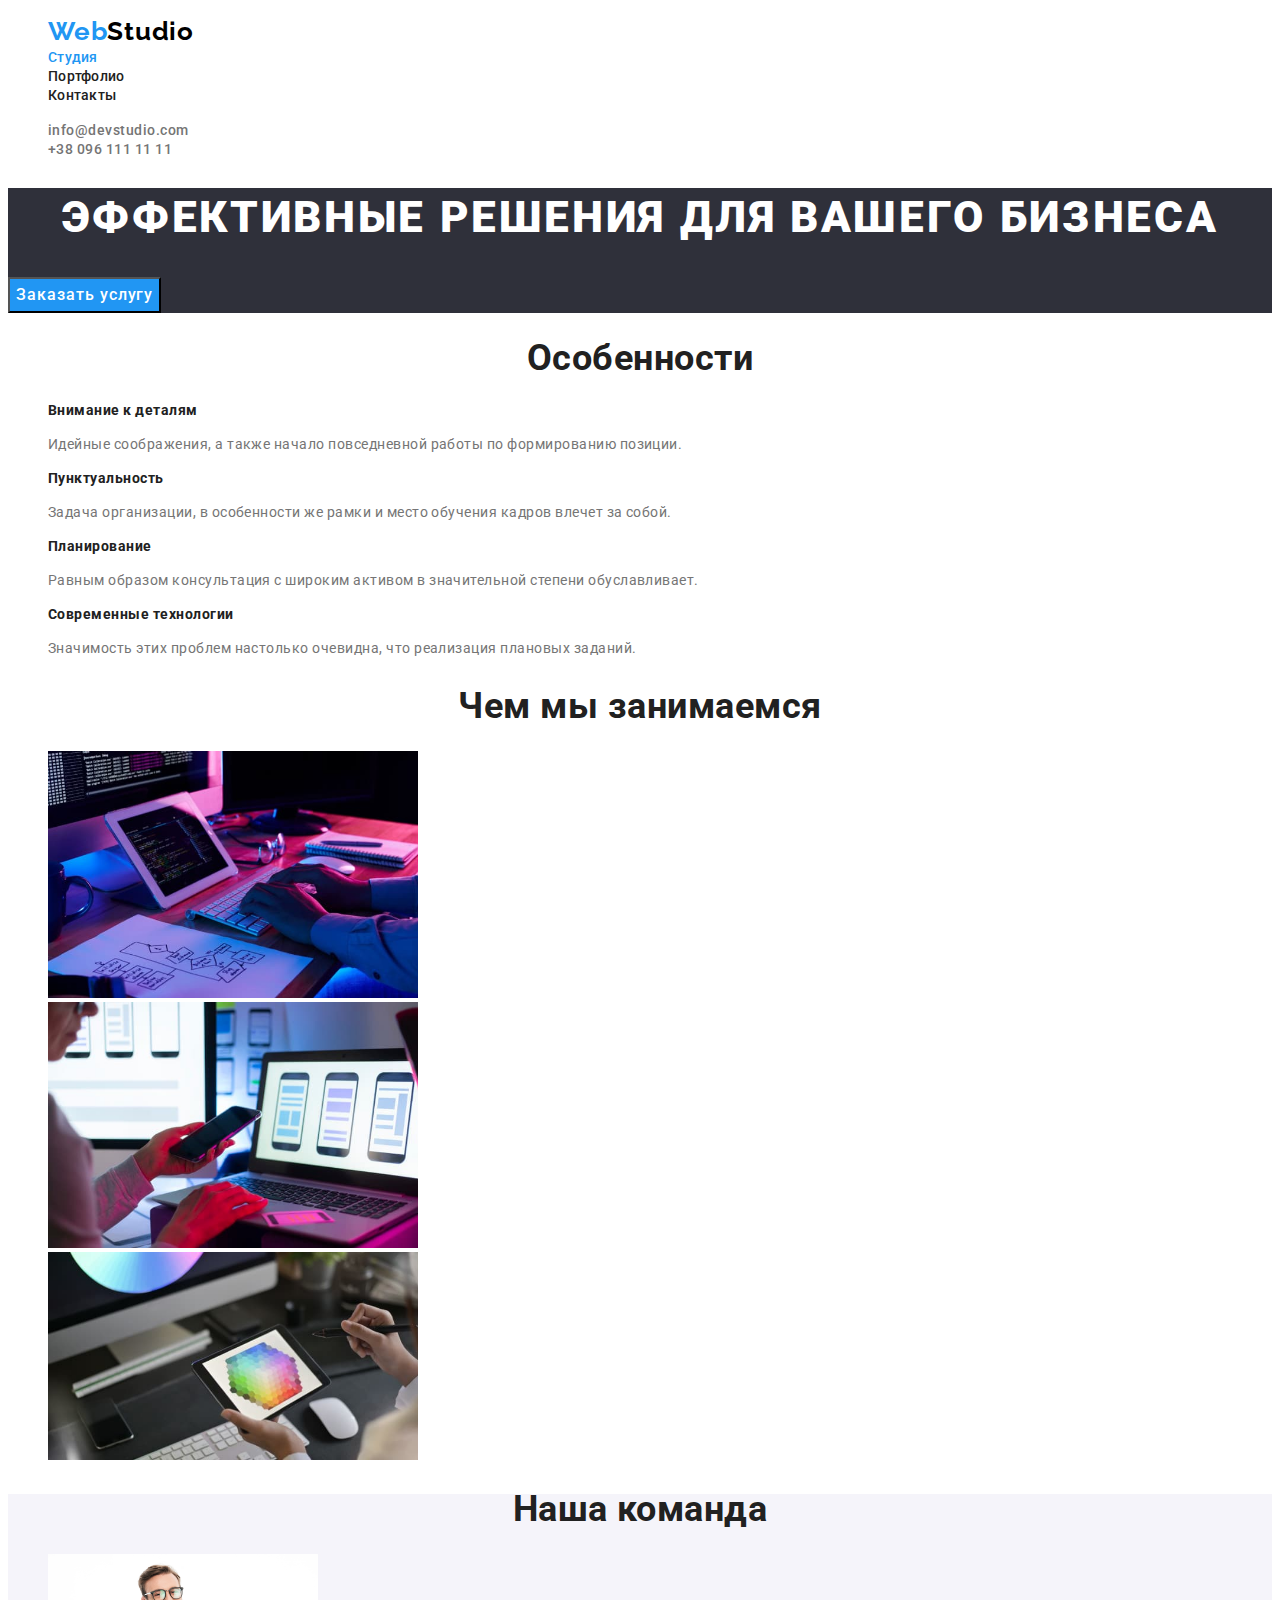
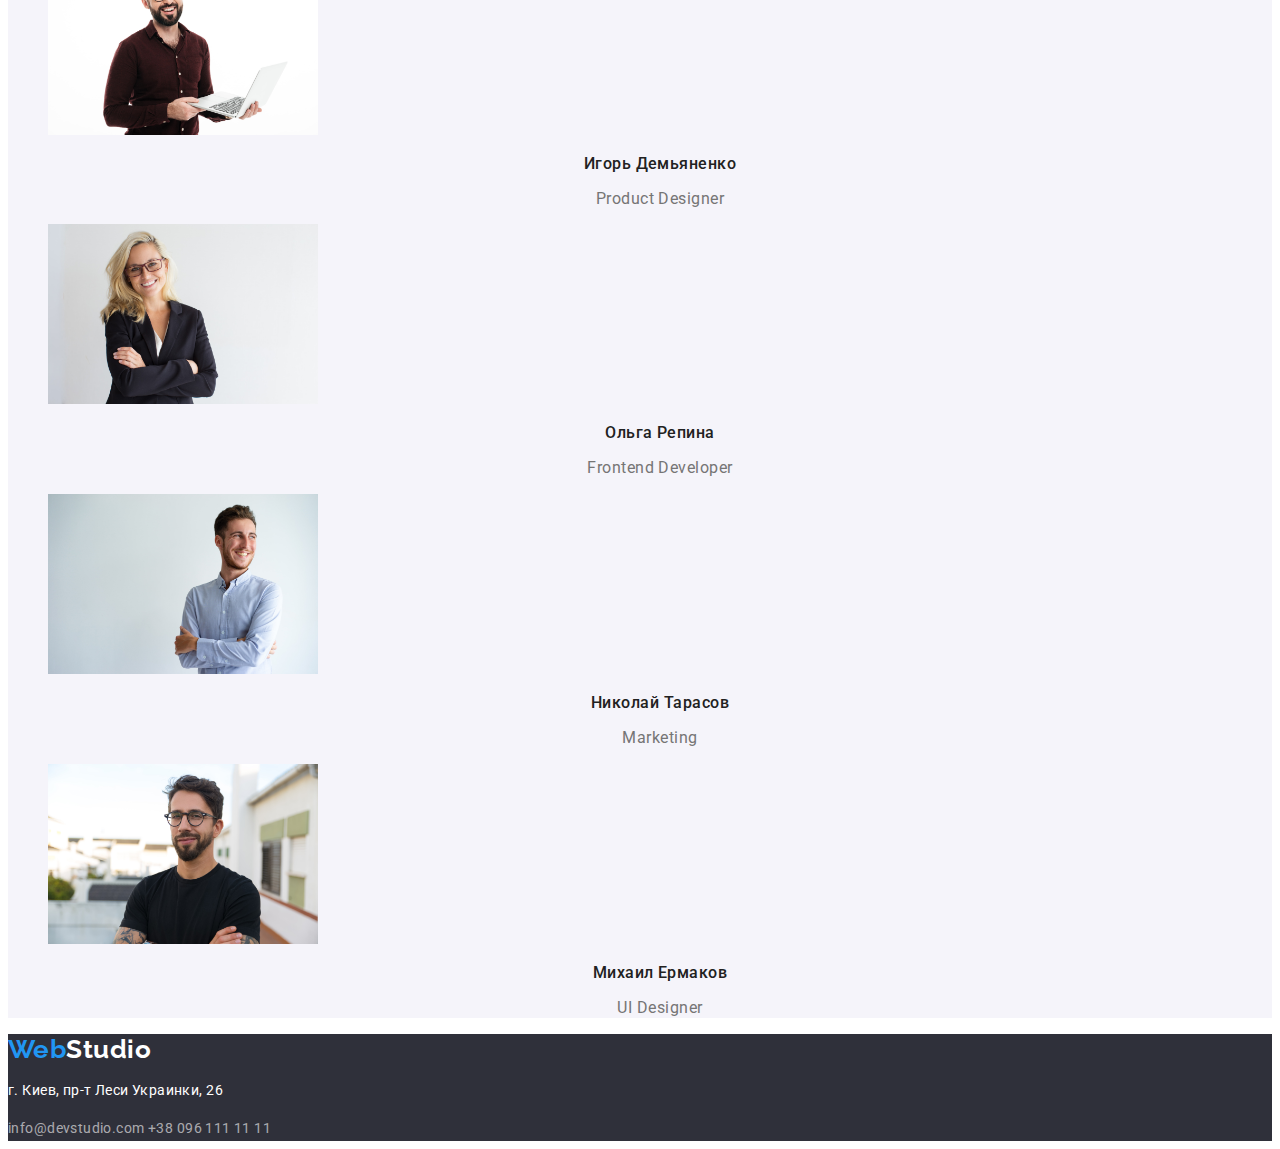
==== index.html @ c8e20c96 "Добавление файлов" ====
<!DOCTYPE html>
<html lang="ru">
  <head>
    <meta http-equiv="X-UA-Compatible" content="IE=Edge" />
    <meta charset="UTF-8" />
    <meta name="viewport" content="width=device-width, intial-scale=1.0" />
    <link rel="stylesheet" href="./css/styles.css" />
    <link
      href="https://fonts.googleapis.com/css2?family=Raleway:wght@700&family=Roboto:wght@400;500;700;900&display=swap"
      rel="stylesheet"
    />
    <title>Webstudio</title>
  </head>
  <body>
    <!--Шапка страницы-->
    <header class="page-header">
      <!--Навигация страницы-->
      <nav>
        <ul class="site-nav list">
          <li>
            <a href="./index.html" class="logo"><span>Web</span>Studio</a>
          </li>
          <li><a href="./index.html" class="link active">Студия</a></li>
          <li><a href="./portfolio.html" class="link">Портфолио</a></li>
          <li><a href="./index.html" class="link">Контакты</a></li>
        </ul>
      </nav>
      <ul class="address list">
        <li>
          <a href="mailto:info@devstudio.com" class="site-address"
            >info@devstudio.com</a
          >
        </li>
        <li>
          <a href="tel:+380961111111" class="site-address">+38 096 111 11 11</a>
        </li>
      </ul>
    </header>
    <!--Уникальный контент страницы-->
    <main>
      <!--Героик-->
      <section class="section hero">
        <h1 class="title-hero">Эффективные решения для вашего бизнеса</h1>
        <button type="button" class="button-hero">Заказать услугу</button>
      </section>
      <!--Особенности-->
      <section class="section features">
        <h2 class="section-title">Особенности</h2>
        <ul class="list">
          <li>
            <h3 class="section-title">Внимание к деталям</h3>
            <p>
              Идейные соображения, а также начало повседневной работы по
              формированию позиции.
            </p>
          </li>

          <li>
            <h3 class="section-title">Пунктуальность</h3>
            <p>
              Задача организации, в особенности же рамки и место обучения кадров
              влечет за собой.
            </p>
          </li>

          <li>
            <h3 class="section-title">Планирование</h3>
            <p>
              Равным образом консультация с широким активом в значительной
              степени обуславливает.
            </p>
          </li>

          <li>
            <h3 class="section-title">Современные технологии</h3>
            <p>
              Значимость этих проблем настолько очевидна, что реализация
              плановых заданий.
            </p>
          </li>
        </ul>
      </section>
      <!--Чем мы занимаемся-->
      <section class="section features">
        <h2 class="section-title">Чем мы занимаемся</h2>
        <ul class="list">
          <li>
            <img
              src="./img/eff34a388bbc6409758a002e5a58c3ca.jpg"
              alt="Изображение рук на клавиатуре"
              width="370"
            />
          </li>
          <li>
            <img
              src="./img/fe209b7db875477ca0f844823574082d.jpg"
              alt="Изображение рук с телефоном"
              width="370"
            />
          </li>
          <li>
            <img
              src="./img/ff490664ba91f138b9f708e01d65306a.jpg"
              alt="Изображение рук с планшетом"
              width="370"
            />
          </li>
        </ul>
      </section>
      <!--Наша команда-->
      <section class="section teams">
        <h2 class="section-title">Наша команда</h2>
        <ul class="list">
          <li>
            <img
              src="./img/01b0562402f9066520924acac0be8d.jpg"
              alt="Игорь Демьяненко"
              width="270"
            />
            <h3 class="section-title">Игорь Демьяненко</h3>
            <p lang="en">Product Designer</p>
          </li>
          <li>
            <img
              src="./img/8ed9ff0c05008e3e7ae5285b05efd211.jpg"
              alt="Ольга Репина"
              width="270"
            />
            <h3 class="section-title">Ольга Репина</h3>
            <p lang="en">Frontend Developer</p>
          </li>
          <li>
            <img
              src="./img/c03fb848ed9dfc89543bbe97156c3661.jpg"
              alt="Николай Тарасов"
              width="270"
            />
            <h3 class="section-title">Николай Тарасов</h3>
            <p lang="en">Marketing</p>
          </li>
          <li>
            <img
              src="./img/7ff905b2d5f56aa0d2b29aa48e997cd8.jpg"
              alt="Михаил Ермаков"
              width="270"
            />
            <h3 class="section-title">Михаил Ермаков</h3>
            <p lang="en">UI Designer</p>
          </li>
        </ul>
      </section>
    </main>
    <!--Подвал-->
    <footer class="footer">
      <a href="./index.html" class="footer-logo"><span>Web</span>Studio</a>
      <address class="footer-address">
        <p>г. Киев, пр-т Леси Украинки, 26</p>
        <a href="mailto:info@devstudio.com">info@devstudio.com</a>
        <a href="tel:+380961111111">+38 096 111 11 11</a>
      </address>
    </footer>
  </body>
</html>
---- css/styles.css ----
/*Цвет текста  для Студио #000000 */
/*Цвет текста  для заголовков #212121 */
/*Цвет текста  для хиро и футера #FFFFFF*/
/*Цвет текста  основной #757575 */
/*Цвет текста  акцент #2196F3 */
/*Цвет текста  адрес футера rgba(255, 255, 255, 0.6) */
/*Цвет для фона Особенности и чем мы занимаемся  #E5E5E5 */
/*Цвет для фона для хиро #2F303A */
/*Цвет для фона для шапки #FFFFFF */
/*Цвет для фона наша команда #FFFFFF */
/*Цвет для фона для футера #2F303A */
/*Цвет для фона вторая страница #E5E5E5 */
/*Цвет для фона для кнопок стр #F5F4FA */
/*Шрифт основной Roboto 400, 500, 700, 900 */
/*Шрифт основной Raleway 700 */

:root {
  --color-black: #000000;
  --color-white: #ffffff;
  --color-title: #212121;
  --color-text: #757575;
  --color-blue: #2196f3;
  --color-f-address: rgba(255, 255, 255, 0.6);
  --color-back-hf: #2f303a;
  --color-features: #e5e5e5;
  --color-bg-filter: #f5f4fa;
}
/*Общее применение стилей*/
body {
  background-color: var(--color-white);
  color: var(--color-text);
  font-family: Roboto, -apple-system, BlinkMacSystemFont, avenir next, avenir,
    segoe ui, helvetica neue, helvetica, Ubuntu, roboto, noto, arial, sans-serif;
  letter-spacing: 0.03em;
}

.list {
  list-style: none;
}

/*Лого в шапке*/

.site-nav .logo {
  color: var(--color-black);
  font-family: Raleway, -apple-system, BlinkMacSystemFont, avenir next, avenir,
    segoe ui, helvetica neue, helvetica, Ubuntu, roboto, noto, arial, sans-serif;
  font-weight: 700;
  font-size: 26px;
  line-height: 1.2;
  letter-spacing: 0.03em;
  text-decoration: none;
}

.site-nav .logo > span {
  color: var(--color-blue);
}

/*навигация по сайту и адрес */

.site-nav .link {
  color: var(--color-title);
  font-weight: 500;
  letter-spacing: 0.02em;
  font-size: 14px;
  line-height: 1.14;
  text-decoration: none;
}

.site-nav .link:hover,
.site-nav .link:focus {
  color: var(--color-blue);
  letter-spacing: 0.02em;
  font-size: 14px;
  line-height: 1.14;
  text-decoration: none;
}

.site-nav a.link.active {
  color: var(--color-blue);
}

.address .site-address {
  color: var(--color-text);
  font-weight: 500;
  font-size: 14px;
  font-size: 14px;
  line-height: 1.14;
  text-decoration: none;
}

.address .site-address:hover,
.address .site-address:focus {
  color: var(--color-blue);
  font-size: 14px;
  font-size: 14px;
  line-height: 1.14;
  text-decoration: none;
}

/*Секция хиро*/

.hero {
  background-color: var(--color-back-hf);
}

.section .title-hero {
  color: var(--color-white);
  text-transform: uppercase;
  font-weight: 900;
  font-size: 44px;
  line-height: 1.36;
  text-align: center;
  letter-spacing: 0.06em;
}

button.button-hero {
  color: var(--color-white);
  background-color: var(--color-blue);
  cursor: pointer;
  font-family: inherit;
  font-weight: 500;
  font-size: 16px;
  line-height: 1.87;
  text-align: center;
  letter-spacing: 0.06em;
}

.hero button:hover,
.hero button:focus {
  color: var(--color-blue);
  background-color: var(--color-white);
  cursor: pointer;
  font-family: inherit;
}

.hero button:active {
  color: var(--color-blue);
  background-color: var(--color-white);
  cursor: pointer;
  font-family: inherit;
}

/*Фильтр для второй страницы*/

button.button-filter {
  color: var(--color-title);
  background-color: var(--color-bg-filter);
  cursor: pointer;
  font-family: inherit;
  font-weight: 500;
  font-size: 16px;
  line-height: 1.62;
  text-align: center;
}

button.button-filter:hover,
button.button-filter:focus {
  color: var(--color-white);
  background-color: var(--color-blue);
  cursor: pointer;
  font-family: inherit;
  font-weight: 500;
  font-size: 16px;
  line-height: 1.62;
  text-align: center;
}

.filter h3 {
  color: var(--color-title);
  font-size: 18px;
  line-height: 2;
  text-align: left;
  letter-spacing: 0.06em;
}

.filter p {
  font-size: 16px;
  line-height: 1.87;
  text-align: left;
}
/*Секция особенности*/

.features h3 {
  color: var(--color-title);
  font-size: 14px;
  line-height: 1.14;
  text-align: left;
}

.features p {
  font-size: 14px;
  line-height: 1.71;
  text-align: left;
}

/* Секция команда*/

.teams {
  background-color: var(--color-bg-filter);
}

.section h2 {
  color: var(--color-title);
  font-size: 36px;
  line-height: 0.85;
  text-align: center;
}

.teams h3 {
  color: var(--color-title);
  font-weight: 500;
  font-size: 16px;
  line-height: 1.18;
  text-align: center;
}

.teams p {
  font-size: 16px;
  line-height: 1.18;
  text-align: center;
}

/*Подвал*/

.footer {
  background-color: var(--color-back-hf);
}

/*Лого подвала*/

.footer .footer-logo {
  color: var(--color-white);
  font-family: Raleway, -apple-system, BlinkMacSystemFont, avenir next, avenir,
    segoe ui, helvetica neue, helvetica, Ubuntu, roboto, noto, arial, sans-serif;
  font-weight: 700;
  font-size: 26px;
  line-height: 1.2;
  text-decoration: none;
}

/*Адрес подвала*/

.footer .footer-logo > span {
  color: var(--color-blue);
}

.footer-address > p {
  color: var(--color-white);
}
.footer-address > a {
  color: var(--color-f-address);
  text-decoration: none;
}
.footer-address {
  font-style: normal;
  font-size: 14px;
  line-height: 1.71;
  letter-spacing: 0.03em;
}

.footer-address:hover,
.footer-address:focus,
.footer-address > a:hover,
.footer-address > a:focus {
  color: var(--color-blue);
}
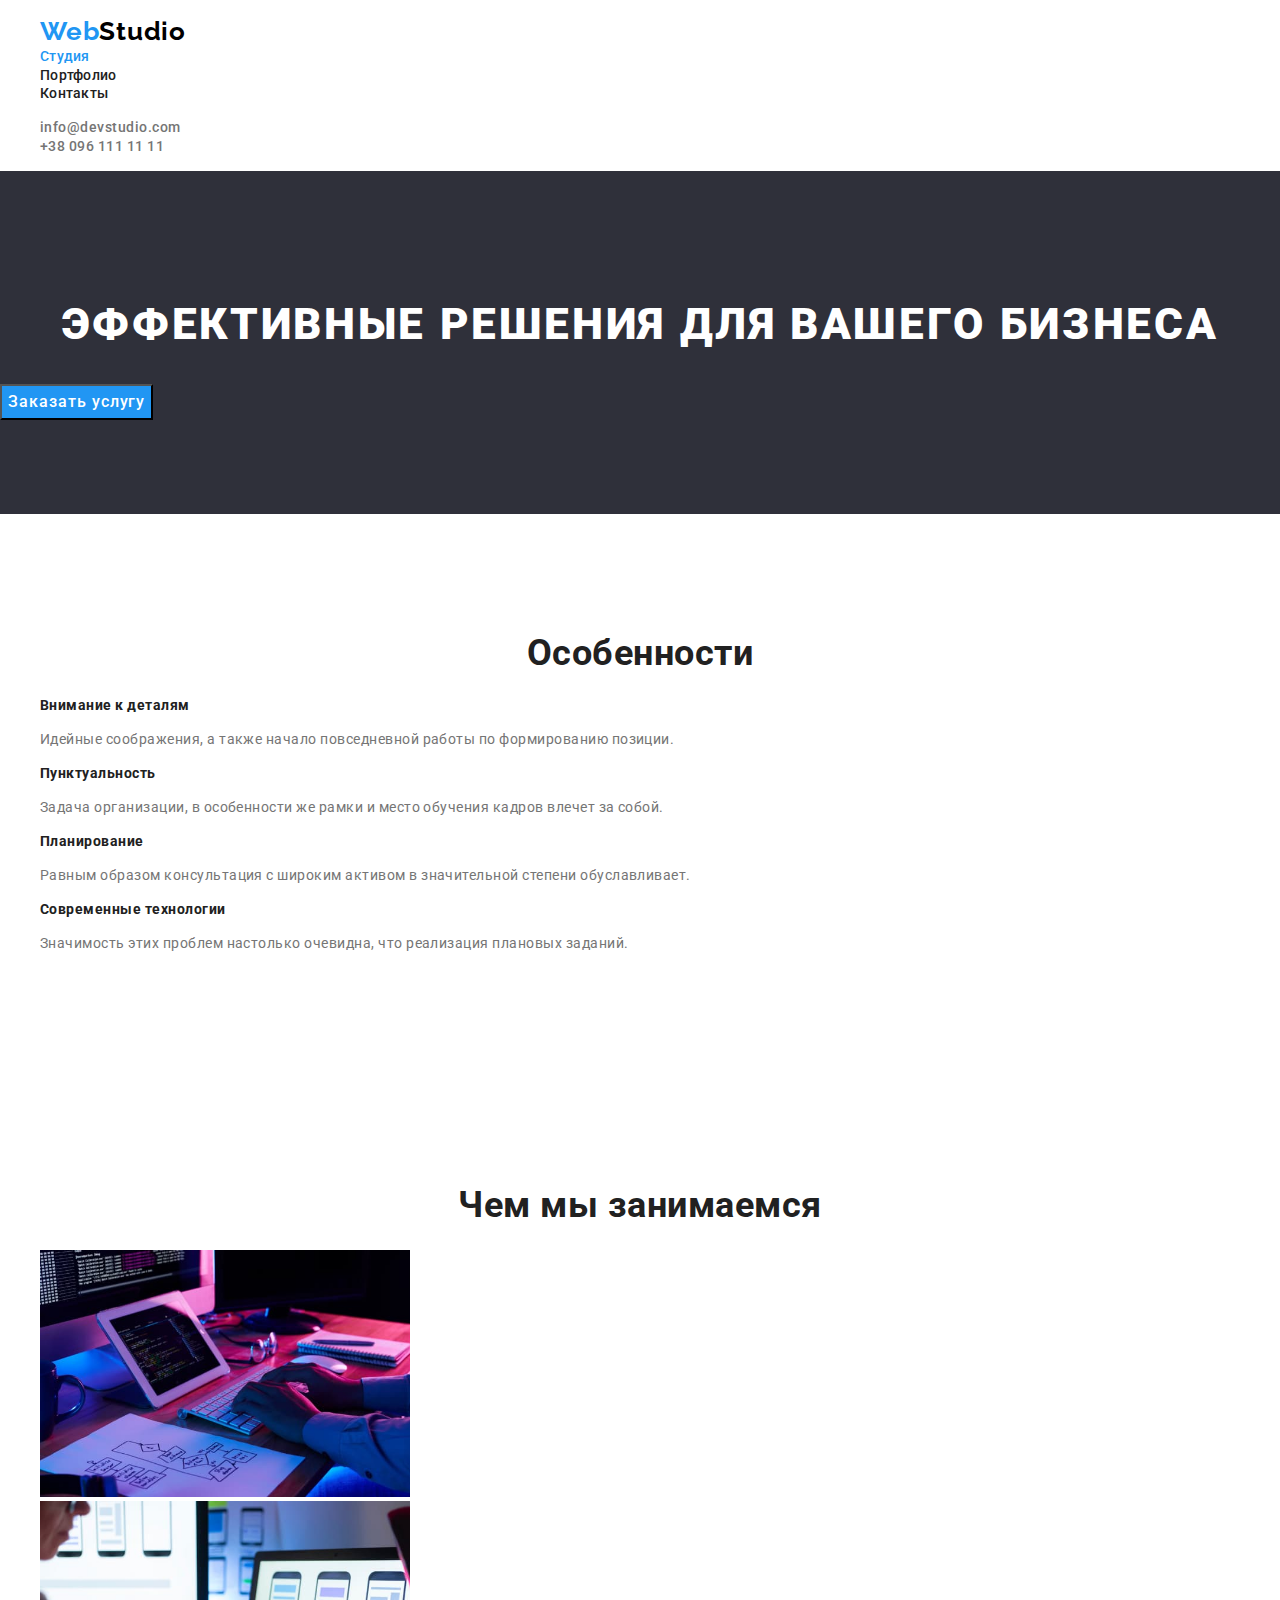
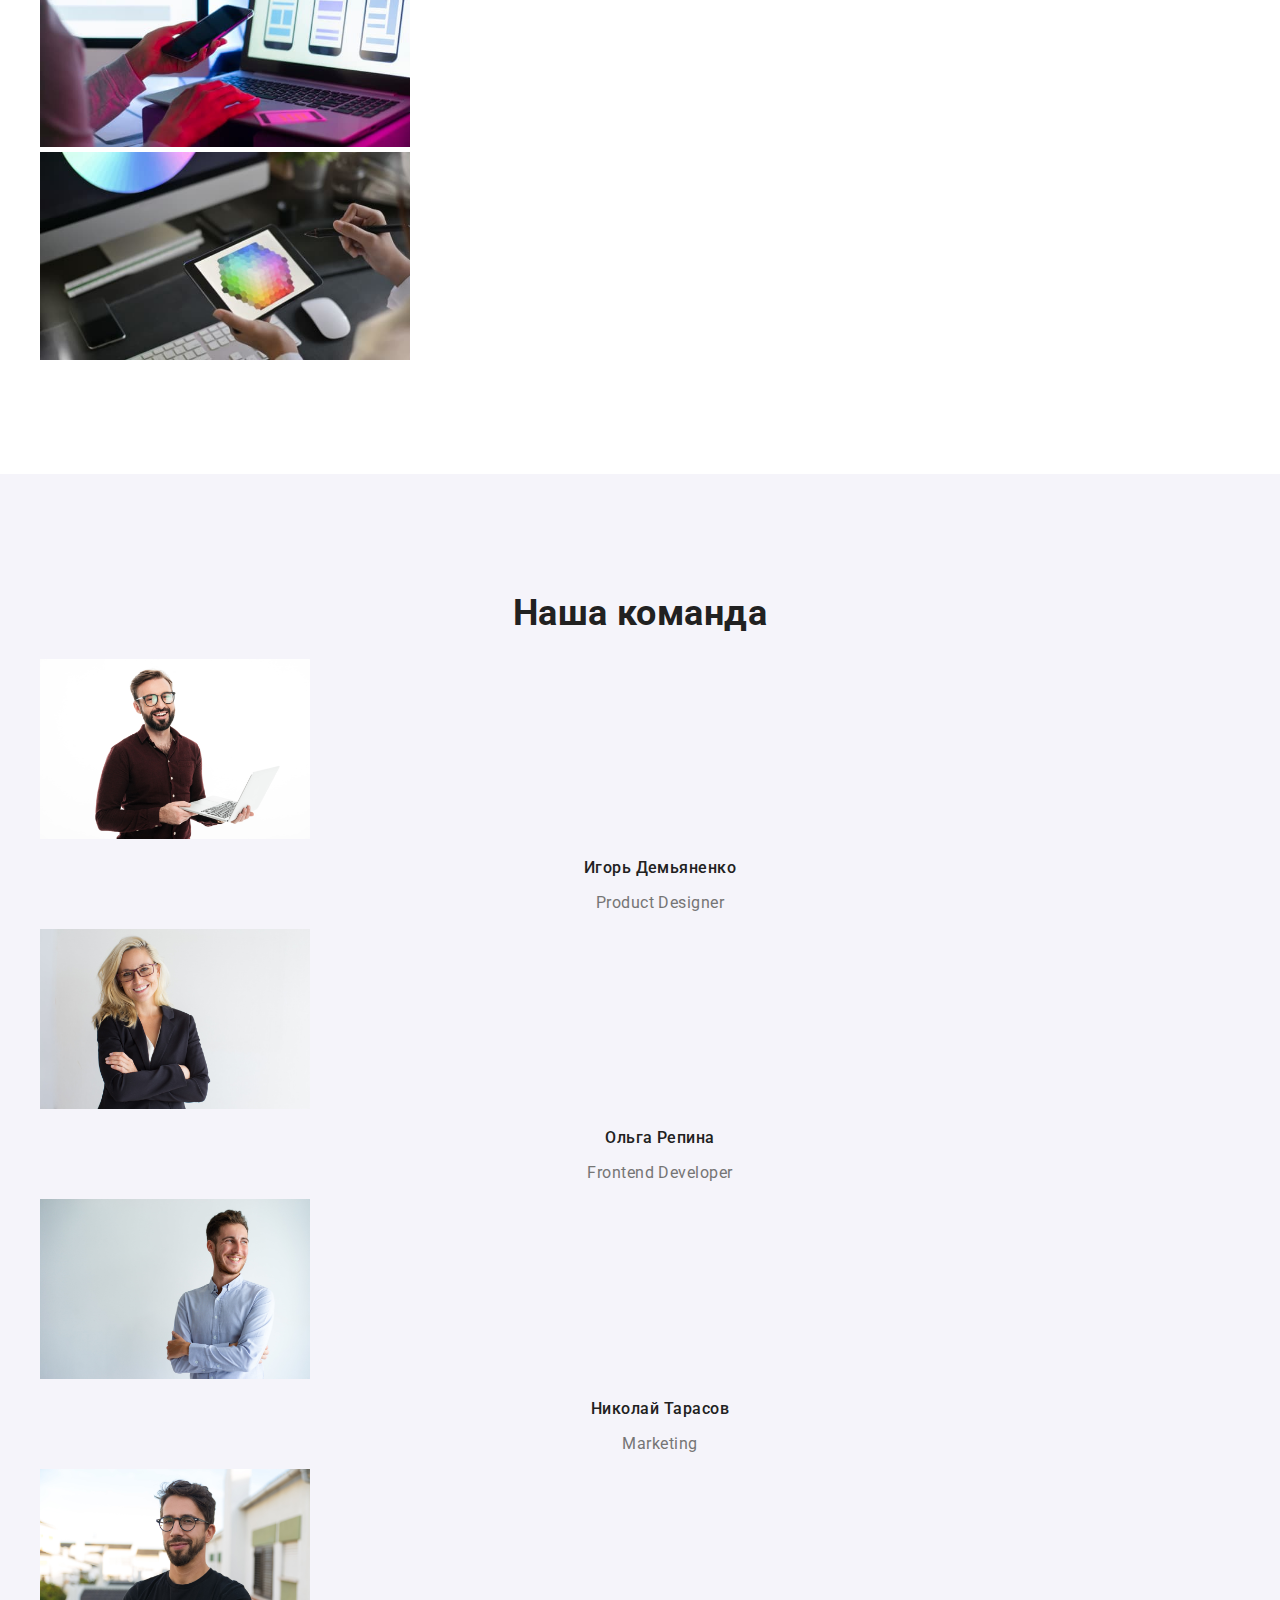
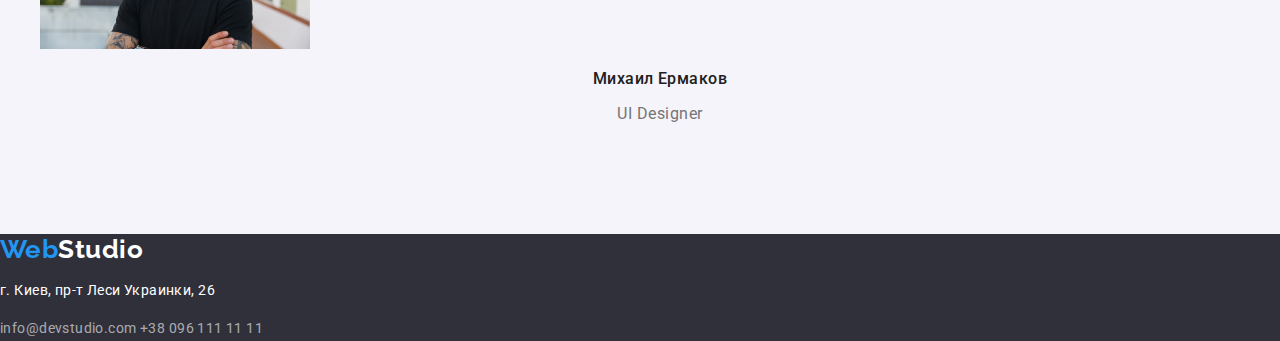
==== commit ca4d1251: "Переименовал картинки" ====
--- a/index.html
+++ b/index.html
@@ -4,11 +4,15 @@
     <meta http-equiv="X-UA-Compatible" content="IE=Edge" />
     <meta charset="UTF-8" />
     <meta name="viewport" content="width=device-width, intial-scale=1.0" />
-    <link rel="stylesheet" href="./css/styles.css" />
     <link
       href="https://fonts.googleapis.com/css2?family=Raleway:wght@700&family=Roboto:wght@400;500;700;900&display=swap"
       rel="stylesheet"
     />
+    <link
+      rel="stylesheet"
+      href="https://cdnjs.cloudflare.com/ajax/libs/modern-normalize/1.0.0/modern-normalize.min.css"
+    />
+    <link rel="stylesheet" href="./css/styles.css" />
     <title>Webstudio</title>
   </head>
   <body>
@@ -86,21 +90,21 @@
         <ul class="list">
           <li>
             <img
-              src="./img/eff34a388bbc6409758a002e5a58c3ca.jpg"
+              src="./img/works-one.jpg"
               alt="Изображение рук на клавиатуре"
               width="370"
             />
           </li>
           <li>
             <img
-              src="./img/fe209b7db875477ca0f844823574082d.jpg"
+              src="./img/works-two.jpg"
               alt="Изображение рук с телефоном"
               width="370"
             />
           </li>
           <li>
             <img
-              src="./img/ff490664ba91f138b9f708e01d65306a.jpg"
+              src="./img/works-tree.jpg"
               alt="Изображение рук с планшетом"
               width="370"
             />
@@ -113,7 +117,7 @@
         <ul class="list">
           <li>
             <img
-              src="./img/01b0562402f9066520924acac0be8d.jpg"
+              src="./img/product-designer.jpg"
               alt="Игорь Демьяненко"
               width="270"
             />
@@ -121,29 +125,17 @@
             <p lang="en">Product Designer</p>
           </li>
           <li>
-            <img
-              src="./img/8ed9ff0c05008e3e7ae5285b05efd211.jpg"
-              alt="Ольга Репина"
-              width="270"
-            />
+            <img src="./img/developer.jpg" alt="Ольга Репина" width="270" />
             <h3 class="section-title">Ольга Репина</h3>
             <p lang="en">Frontend Developer</p>
           </li>
           <li>
-            <img
-              src="./img/c03fb848ed9dfc89543bbe97156c3661.jpg"
-              alt="Николай Тарасов"
-              width="270"
-            />
+            <img src="./img/marketing.jpg" alt="Николай Тарасов" width="270" />
             <h3 class="section-title">Николай Тарасов</h3>
             <p lang="en">Marketing</p>
           </li>
           <li>
-            <img
-              src="./img/7ff905b2d5f56aa0d2b29aa48e997cd8.jpg"
-              alt="Михаил Ермаков"
-              width="270"
-            />
+            <img src="./img/designer.jpg" alt="Михаил Ермаков" width="270" />
             <h3 class="section-title">Михаил Ермаков</h3>
             <p lang="en">UI Designer</p>
           </li>
--- a/css/styles.css
+++ b/css/styles.css
@@ -14,6 +14,16 @@
 /*Шрифт основной Roboto 400, 500, 700, 900 */
 /*Шрифт основной Raleway 700 */
 
+html {
+  box-sizing: border-box;
+}
+
+*,
+*::after,
+*::before {
+  box-sizing: inherit;
+}
+
 :root {
   --color-black: #000000;
   --color-white: #ffffff;
@@ -38,6 +48,11 @@
   list-style: none;
 }
 
+.section {
+  padding-bottom: 94px;
+  padding-top: 94px;
+}
+
 /*Лого в шапке*/
 
 .site-nav .logo {
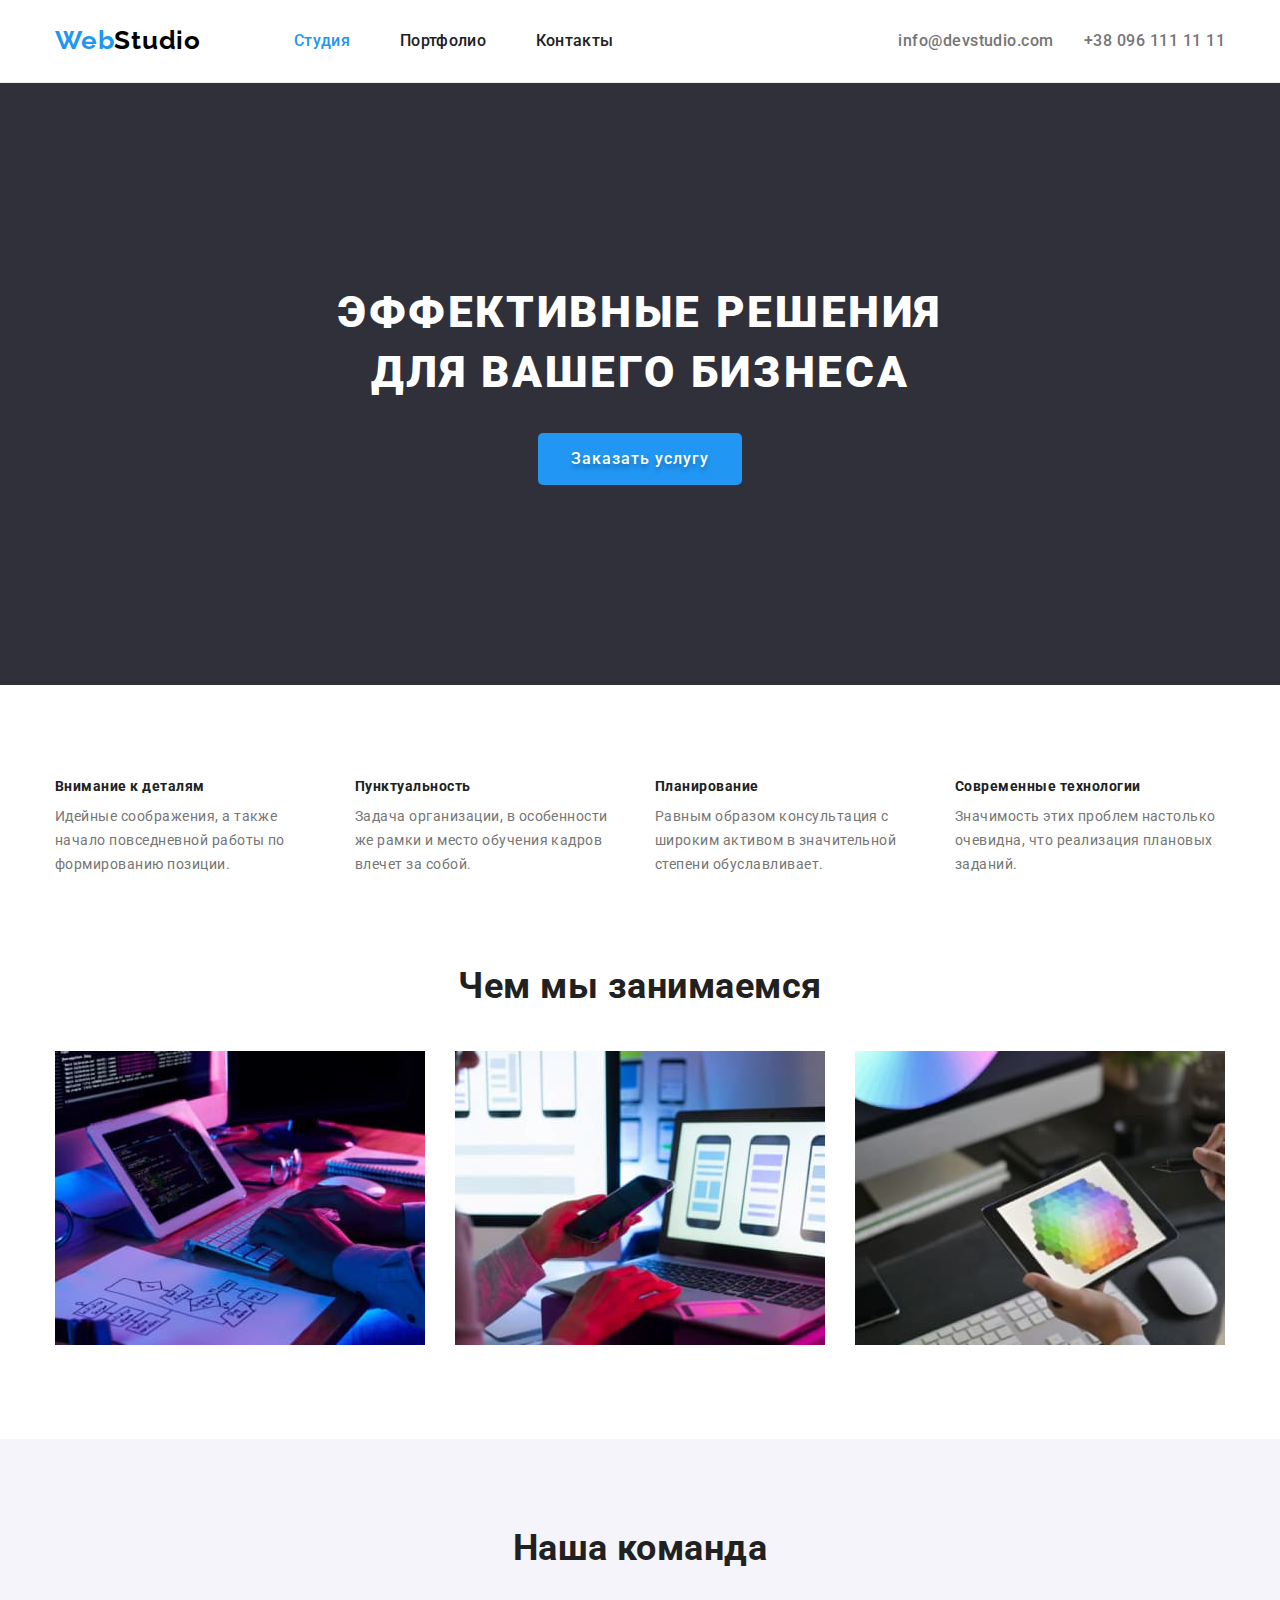
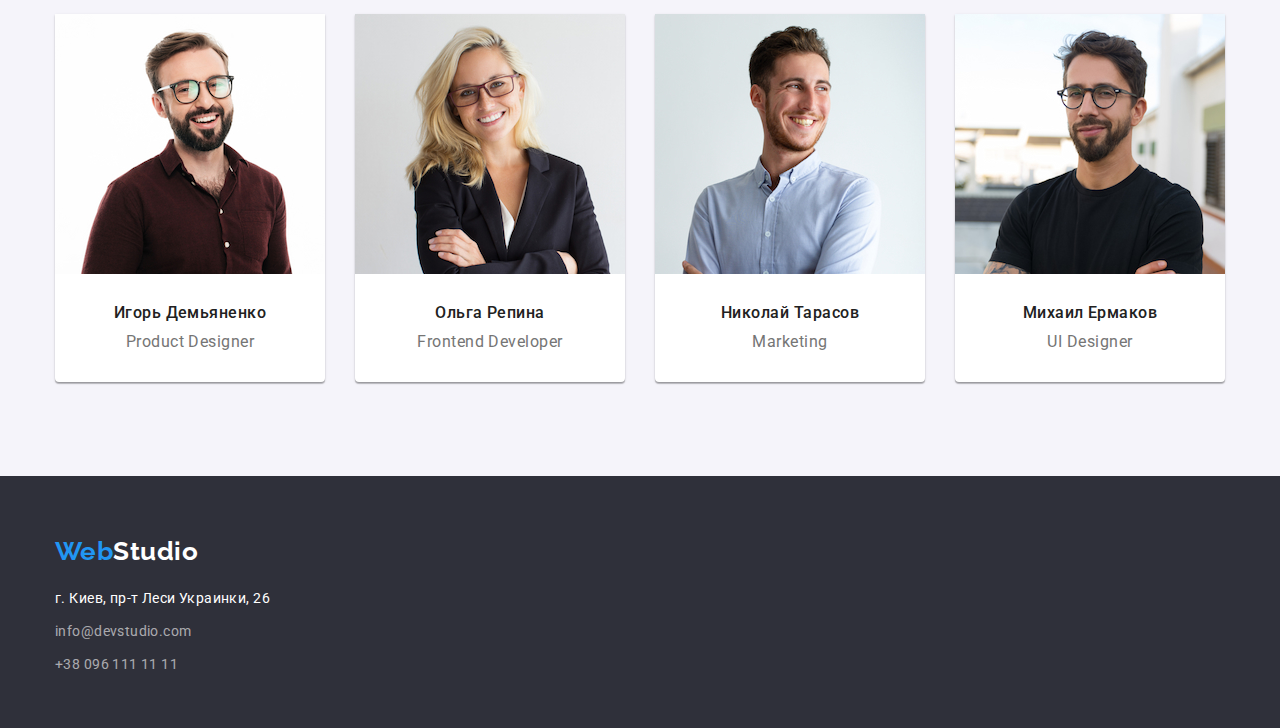
==== commit c68f33b3: "Финальная версия 1" ====
--- a/index.html
+++ b/index.html
@@ -19,90 +19,104 @@
     <!--Шапка страницы-->
     <header class="page-header">
       <!--Навигация страницы-->
-      <nav>
-        <ul class="site-nav list">
-          <li>
-            <a href="./index.html" class="logo"><span>Web</span>Studio</a>
+      <div class="container nav-address">
+        <nav class="nav">
+          <ul class="site-nav list">
+            <li>
+              <a href="./index.html" class="logo"><span>Web</span>Studio</a>
+            </li>
+            <li class="list-item">
+              <a href="./index.html" class="link active">Студия</a>
+            </li>
+            <li class="list-item">
+              <a href="./portfolio.html" class="link">Портфолио</a>
+            </li>
+            <li class="list-item">
+              <a href="./index.html" class="link">Контакты</a>
+            </li>
+          </ul>
+        </nav>
+        <ul class="address list">
+          <li class="address-item">
+            <a href="mailto:info@devstudio.com" class="site-address"
+              >info@devstudio.com</a
+            >
           </li>
-          <li><a href="./index.html" class="link active">Студия</a></li>
-          <li><a href="./portfolio.html" class="link">Портфолио</a></li>
-          <li><a href="./index.html" class="link">Контакты</a></li>
+          <li class="address-item">
+            <a href="tel:+380961111111" class="site-address"
+              >+38 096 111 11 11</a
+            >
+          </li>
         </ul>
-      </nav>
-      <ul class="address list">
-        <li>
-          <a href="mailto:info@devstudio.com" class="site-address"
-            >info@devstudio.com</a
-          >
-        </li>
-        <li>
-          <a href="tel:+380961111111" class="site-address">+38 096 111 11 11</a>
-        </li>
-      </ul>
+      </div>
     </header>
     <!--Уникальный контент страницы-->
     <main>
       <!--Героик-->
       <section class="section hero">
-        <h1 class="title-hero">Эффективные решения для вашего бизнеса</h1>
-        <button type="button" class="button-hero">Заказать услугу</button>
+        <div class="container">
+          <h1 class="title-hero">Эффективные решения для вашего бизнеса</h1>
+          <button type="button" class="button-hero">Заказать услугу</button>
+        </div>
       </section>
       <!--Особенности-->
       <section class="section features">
-        <h2 class="section-title">Особенности</h2>
-        <ul class="list">
-          <li>
-            <h3 class="section-title">Внимание к деталям</h3>
-            <p>
-              Идейные соображения, а также начало повседневной работы по
-              формированию позиции.
-            </p>
-          </li>
+        <div class="container">
+          <h2 class="section-title visually-hidden">Особенности</h2>
+          <ul class="list features-card">
+            <li class="features-item">
+              <h3 class="section-title">Внимание к деталям</h3>
+              <p>
+                Идейные соображения, а также начало повседневной работы по
+                формированию позиции.
+              </p>
+            </li>
 
-          <li>
-            <h3 class="section-title">Пунктуальность</h3>
-            <p>
-              Задача организации, в особенности же рамки и место обучения кадров
-              влечет за собой.
-            </p>
-          </li>
+            <li class="features-item">
+              <h3 class="section-title">Пунктуальность</h3>
+              <p>
+                Задача организации, в особенности же рамки и место обучения
+                кадров влечет за собой.
+              </p>
+            </li>
 
-          <li>
-            <h3 class="section-title">Планирование</h3>
-            <p>
-              Равным образом консультация с широким активом в значительной
-              степени обуславливает.
-            </p>
-          </li>
+            <li class="features-item">
+              <h3 class="section-title">Планирование</h3>
+              <p>
+                Равным образом консультация с широким активом в значительной
+                степени обуславливает.
+              </p>
+            </li>
 
-          <li>
-            <h3 class="section-title">Современные технологии</h3>
-            <p>
-              Значимость этих проблем настолько очевидна, что реализация
-              плановых заданий.
-            </p>
-          </li>
-        </ul>
+            <li class="features-item">
+              <h3 class="section-title">Современные технологии</h3>
+              <p>
+                Значимость этих проблем настолько очевидна, что реализация
+                плановых заданий.
+              </p>
+            </li>
+          </ul>
+        </div>
       </section>
       <!--Чем мы занимаемся-->
-      <section class="section features">
+      <section class="section features non-padding container">
         <h2 class="section-title">Чем мы занимаемся</h2>
-        <ul class="list">
-          <li>
+        <ul class="list ocupation-card">
+          <li class="ocupation-item">
             <img
               src="./img/works-one.jpg"
               alt="Изображение рук на клавиатуре"
               width="370"
             />
           </li>
-          <li>
+          <li class="ocupation-item">
             <img
               src="./img/works-two.jpg"
               alt="Изображение рук с телефоном"
               width="370"
             />
           </li>
-          <li>
+          <li class="ocupation-item">
             <img
               src="./img/works-tree.jpg"
               alt="Изображение рук с планшетом"
@@ -113,43 +127,59 @@
       </section>
       <!--Наша команда-->
       <section class="section teams">
-        <h2 class="section-title">Наша команда</h2>
-        <ul class="list">
-          <li>
-            <img
-              src="./img/product-designer.jpg"
-              alt="Игорь Демьяненко"
-              width="270"
-            />
-            <h3 class="section-title">Игорь Демьяненко</h3>
-            <p lang="en">Product Designer</p>
-          </li>
-          <li>
-            <img src="./img/developer.jpg" alt="Ольга Репина" width="270" />
-            <h3 class="section-title">Ольга Репина</h3>
-            <p lang="en">Frontend Developer</p>
-          </li>
-          <li>
-            <img src="./img/marketing.jpg" alt="Николай Тарасов" width="270" />
-            <h3 class="section-title">Николай Тарасов</h3>
-            <p lang="en">Marketing</p>
-          </li>
-          <li>
-            <img src="./img/designer.jpg" alt="Михаил Ермаков" width="270" />
-            <h3 class="section-title">Михаил Ермаков</h3>
-            <p lang="en">UI Designer</p>
-          </li>
-        </ul>
+        <div class="container">
+          <h2 class="section-title">Наша команда</h2>
+          <ul class="list teams-card">
+            <li class="teams-item">
+              <img
+                src="./img/product-designer.jpg"
+                alt="Игорь Демьяненко"
+                width="270"
+              />
+              <div class="teams-item-name">
+                <h3 class="section-title">Игорь Демьяненко</h3>
+                <p lang="en">Product Designer</p>
+              </div>
+            </li>
+            <li class="teams-item">
+              <img src="./img/developer.jpg" alt="Ольга Репина" width="270" />
+              <div class="teams-item-name">
+                <h3 class="section-title">Ольга Репина</h3>
+                <p lang="en">Frontend Developer</p>
+              </div>
+            </li>
+            <li class="teams-item">
+              <img
+                src="./img/marketing.jpg"
+                alt="Николай Тарасов"
+                width="270"
+              />
+              <div class="teams-item-name">
+                <h3 class="section-title">Николай Тарасов</h3>
+                <p lang="en">Marketing</p>
+              </div>
+            </li>
+            <li class="teams-item">
+              <img src="./img/designer.jpg" alt="Михаил Ермаков" width="270" />
+              <div class="teams-item-name">
+                <h3 class="section-title">Михаил Ермаков</h3>
+                <p lang="en">UI Designer</p>
+              </div>
+            </li>
+          </ul>
+        </div>
       </section>
     </main>
     <!--Подвал-->
     <footer class="footer">
-      <a href="./index.html" class="footer-logo"><span>Web</span>Studio</a>
-      <address class="footer-address">
-        <p>г. Киев, пр-т Леси Украинки, 26</p>
-        <a href="mailto:info@devstudio.com">info@devstudio.com</a>
-        <a href="tel:+380961111111">+38 096 111 11 11</a>
-      </address>
+      <div class="container">
+        <a href="./index.html" class="footer-logo"><span>Web</span>Studio</a>
+        <address class="footer-address">
+          <p>г. Киев, пр-т Леси Украинки, 26</p>
+          <a href="mailto:info@devstudio.com">info@devstudio.com</a>
+          <a href="tel:+380961111111">+38 096 111 11 11</a>
+        </address>
+      </div>
     </footer>
   </body>
 </html>
--- a/css/styles.css
+++ b/css/styles.css
@@ -3,6 +3,7 @@
 /*Цвет текста  для хиро и футера #FFFFFF*/
 /*Цвет текста  основной #757575 */
 /*Цвет текста  акцент #2196F3 */
+/*Цвет текста  акцент контент #188CE8 */
 /*Цвет текста  адрес футера rgba(255, 255, 255, 0.6) */
 /*Цвет для фона Особенности и чем мы занимаемся  #E5E5E5 */
 /*Цвет для фона для хиро #2F303A */
@@ -14,16 +15,6 @@
 /*Шрифт основной Roboto 400, 500, 700, 900 */
 /*Шрифт основной Raleway 700 */
 
-html {
-  box-sizing: border-box;
-}
-
-*,
-*::after,
-*::before {
-  box-sizing: inherit;
-}
-
 :root {
   --color-black: #000000;
   --color-white: #ffffff;
@@ -35,7 +26,37 @@
   --color-features: #e5e5e5;
   --color-bg-filter: #f5f4fa;
 }
-/*Общее применение стилей*/
+/*=============Components===============*/
+
+html {
+  box-sizing: border-box;
+}
+
+*,
+*::after,
+*::before {
+  box-sizing: inherit;
+}
+
+h1,
+h2,
+h3,
+p {
+  margin-top: 0;
+  margin-bottom: 0;
+}
+
+ul,
+ol {
+  margin-top: 0;
+  margin-bottom: 0;
+  padding-left: 0;
+}
+
+img {
+  display: block;
+}
+
 body {
   background-color: var(--color-white);
   color: var(--color-text);
@@ -44,6 +65,24 @@
   letter-spacing: 0.03em;
 }
 
+.visually-hidden {
+  position: absolute !important;
+  clip: rect(1px 1px 1px 1px);
+  clip: rect(1px, 1px, 1px, 1px);
+  padding: 0 !important;
+  border: 0 !important;
+  height: 1px !important;
+  width: 1px !important;
+  overflow: hidden;
+}
+
+.container {
+  width: 1200px;
+  padding-left: 15px;
+  padding-right: 15px;
+  margin: 0 auto;
+}
+
 .list {
   list-style: none;
 }
@@ -53,10 +92,29 @@
   padding-top: 94px;
 }
 
-/*Лого в шапке*/
+/*=============End Components===============*/
+
+/*=============HEADER=======================*/
+
+.page-header {
+  border-bottom: 1px solid #ececec;
+}
+
+.site-nav,
+.address {
+  display: flex;
+}
+
+/*=============LOGO=======================*/
 
 .site-nav .logo {
+  display: block;
+  padding-top: 25px;
+  padding-bottom: 24px;
+  margin-right: 93px;
+
   color: var(--color-black);
+
   font-family: Raleway, -apple-system, BlinkMacSystemFont, avenir next, avenir,
     segoe ui, helvetica neue, helvetica, Ubuntu, roboto, noto, arial, sans-serif;
   font-weight: 700;
@@ -70,13 +128,25 @@
   color: var(--color-blue);
 }
 
-/*навигация по сайту и адрес */
+/*============= END LOGO=================*/
+
+/*============= NAVIGATION - ADDRESS=================*/
+
+.nav-address {
+  display: flex;
+  justify-content: space-between;
+}
 
 .site-nav .link {
+  display: block;
+  padding-top: 32px;
+  padding-bottom: 32px;
+
   color: var(--color-title);
+
   font-weight: 500;
   letter-spacing: 0.02em;
-  font-size: 14px;
+  font-size: 16px;
   line-height: 1.14;
   text-decoration: none;
 }
@@ -84,21 +154,28 @@
 .site-nav .link:hover,
 .site-nav .link:focus {
   color: var(--color-blue);
-  letter-spacing: 0.02em;
-  font-size: 14px;
-  line-height: 1.14;
-  text-decoration: none;
-}
-
-.site-nav a.link.active {
+}
+
+.list-item:not(:last-child) {
+  margin-right: 50px;
+}
+
+.address-item:last-child {
+  margin-left: 30px;
+}
+
+.link.active {
   color: var(--color-blue);
 }
-
 .address .site-address {
+  display: block;
+  padding-top: 32px;
+  padding-bottom: 32px;
+
   color: var(--color-text);
+
   font-weight: 500;
-  font-size: 14px;
-  font-size: 14px;
+  font-size: 16px;
   line-height: 1.14;
   text-decoration: none;
 }
@@ -106,19 +183,25 @@
 .address .site-address:hover,
 .address .site-address:focus {
   color: var(--color-blue);
-  font-size: 14px;
-  font-size: 14px;
-  line-height: 1.14;
-  text-decoration: none;
-}
-
-/*Секция хиро*/
+}
+
+/*=============END NAVIGATION - ADDRESS=================*/
+
+/*============= HERO =================*/
+
+.section.hero {
+  padding-bottom: 200px;
+  padding-top: 200px;
+}
 
 .hero {
   background-color: var(--color-back-hf);
 }
 
 .section .title-hero {
+  width: 640px;
+  margin: 0 auto 30px;
+
   color: var(--color-white);
   text-transform: uppercase;
   font-weight: 900;
@@ -128,8 +211,17 @@
   letter-spacing: 0.06em;
 }
 
+/*============= HERO-BUTTON =================*/
+
 button.button-hero {
+  display: inherit;
+  padding: 10px 32px;
+  border: 1px solid transparent;
+  border-radius: 5px;
+  margin: 0 auto;
+
   color: var(--color-white);
+
   background-color: var(--color-blue);
   cursor: pointer;
   font-family: inherit;
@@ -138,46 +230,53 @@
   line-height: 1.87;
   text-align: center;
   letter-spacing: 0.06em;
+  text-shadow: 0px 4px 4px rgba(0, 0, 0, 0.25);
 }
 
 .hero button:hover,
 .hero button:focus {
-  color: var(--color-blue);
-  background-color: var(--color-white);
+  border: 1px solid var(--color-black);
   cursor: pointer;
   font-family: inherit;
 }
 
-.hero button:active {
-  color: var(--color-blue);
-  background-color: var(--color-white);
-  cursor: pointer;
-  font-family: inherit;
-}
-
-/*Фильтр для второй страницы*/
+/*=============END HERO-BUTTON =================*/
+
+/*=============END HERO=================*/
+
+/*=============PORTFOLIO-FILTER=================*/
+
+.filter-button-card {
+  display: flex;
+  justify-content: center;
+}
+
+.button-card-item:not(:last-child) {
+  margin-right: 8px;
+}
 
 button.button-filter {
+  padding: 6px 22px;
+  border-radius: 5px;
+  border: none;
+  margin-bottom: 50px;
+
   color: var(--color-title);
+
   background-color: var(--color-bg-filter);
+
   cursor: pointer;
   font-family: inherit;
   font-weight: 500;
   font-size: 16px;
   line-height: 1.62;
   text-align: center;
-}
-
-button.button-filter:hover,
-button.button-filter:focus {
+  letter-spacing: 0.03em;
+}
+
+button.button-filter:active {
   color: var(--color-white);
   background-color: var(--color-blue);
-  cursor: pointer;
-  font-family: inherit;
-  font-weight: 500;
-  font-size: 16px;
-  line-height: 1.62;
-  text-align: center;
 }
 
 .filter h3 {
@@ -193,7 +292,31 @@
   line-height: 1.87;
   text-align: left;
 }
-/*Секция особенности*/
+
+/*============= END PORTFOLIO-FILTER=================*/
+
+/*============= FEATURES ==================*/
+
+.non-padding {
+  padding-top: 0;
+}
+
+.section.non-padding-bottom {
+  padding-bottom: 0;
+}
+
+.features-card {
+  display: flex;
+  flex-wrap: wrap;
+  margin-left: -30px;
+  margin-top: -30px;
+}
+
+.features-item {
+  margin-left: 30px;
+  margin-top: 30px;
+  flex-basis: calc((100% - 120px) / 4);
+}
 
 .features h3 {
   color: var(--color-title);
@@ -208,10 +331,50 @@
   text-align: left;
 }
 
-/* Секция команда*/
+/*============= END FEATURES ==================*/
+
+/*============= OCUPATION ==================*/
+
+.ocupation-card {
+  display: flex;
+  flex-wrap: wrap;
+  margin-left: -30px;
+  margin-top: -30px;
+}
+
+.ocupation-item {
+  margin-left: 30px;
+  margin-top: 30px;
+  flex-basis: calc((100% - 90px) / 3);
+}
+
+/*============= END OCUPATION ==================*/
+
+/*============= TEAMS ==================*/
 
 .teams {
   background-color: var(--color-bg-filter);
+}
+
+.teams-card {
+  display: flex;
+  flex-wrap: wrap;
+  margin-left: -30px;
+  margin-top: -30px;
+}
+
+.teams-item {
+  margin-left: 30px;
+  margin-top: 30px;
+  flex-basis: calc((100% - 120px) / 4);
+  background: #ffffff;
+  box-shadow: 0px 1px 3px rgba(0, 0, 0, 0.12), 0px 1px 1px rgba(0, 0, 0, 0.14),
+    0px 2px 1px rgba(0, 0, 0, 0.2);
+  border-radius: 0px 0px 4px 4px;
+}
+
+.teams-item-name {
+  padding: 30px;
 }
 
 .section h2 {
@@ -219,6 +382,15 @@
   font-size: 36px;
   line-height: 0.85;
   text-align: center;
+  margin-bottom: 50px;
+}
+.section h3 {
+  margin-bottom: 10px;
+  text-transform: uppercase;
+}
+
+.section .section-title {
+  text-transform: none;
 }
 
 .teams h3 {
@@ -235,16 +407,55 @@
   text-align: center;
 }
 
-/*Подвал*/
+/*============= END TEAMS ==================*/
+
+/*============= EXAMPLES ==================*/
+.examples-name {
+  padding: 20px 24px;
+  border-right: 1px solid #eeeeee;
+  border-left: 1px solid #eeeeee;
+  border-bottom: 1px solid #eeeeee;
+}
+
+.examples-name h3,
+.examples-name p {
+  text-align: left;
+}
+
+.examples-name h3 {
+  margin-bottom: 4px;
+}
+
+.examples-card {
+  display: flex;
+  flex-wrap: wrap;
+  margin-left: -30px;
+  margin-top: -30px;
+}
+
+.examples-item {
+  margin-left: 30px;
+  margin-top: 30px;
+  flex-basis: calc((100% - 270px) / 9);
+}
+
+/*============= END EXAMPLES ==================*/
+
+/*============= FOOTER ==================*/
 
 .footer {
+  min-height: 252px;
   background-color: var(--color-back-hf);
 }
 
-/*Лого подвала*/
+/*============= FOOTER - LOGO ==================*/
 
 .footer .footer-logo {
+  display: block;
+  padding-top: 60px;
+  padding-bottom: 20px;
   color: var(--color-white);
+
   font-family: Raleway, -apple-system, BlinkMacSystemFont, avenir next, avenir,
     segoe ui, helvetica neue, helvetica, Ubuntu, roboto, noto, arial, sans-serif;
   font-weight: 700;
@@ -253,11 +464,13 @@
   text-decoration: none;
 }
 
-/*Адрес подвала*/
-
 .footer .footer-logo > span {
   color: var(--color-blue);
 }
+
+/*============= END FOOTER - LOGO ==================*/
+
+/*============= FOOTER - ADDRESS ==================*/
 
 .footer-address > p {
   color: var(--color-white);
@@ -273,9 +486,17 @@
   letter-spacing: 0.03em;
 }
 
+.footer-address a {
+  display: block;
+  padding-top: 9px;
+}
+
 .footer-address:hover,
 .footer-address:focus,
 .footer-address > a:hover,
 .footer-address > a:focus {
   color: var(--color-blue);
 }
+/*=============END FOOTER - ADDRESS ==================*/
+
+/*=============END FOOTER ==================*/
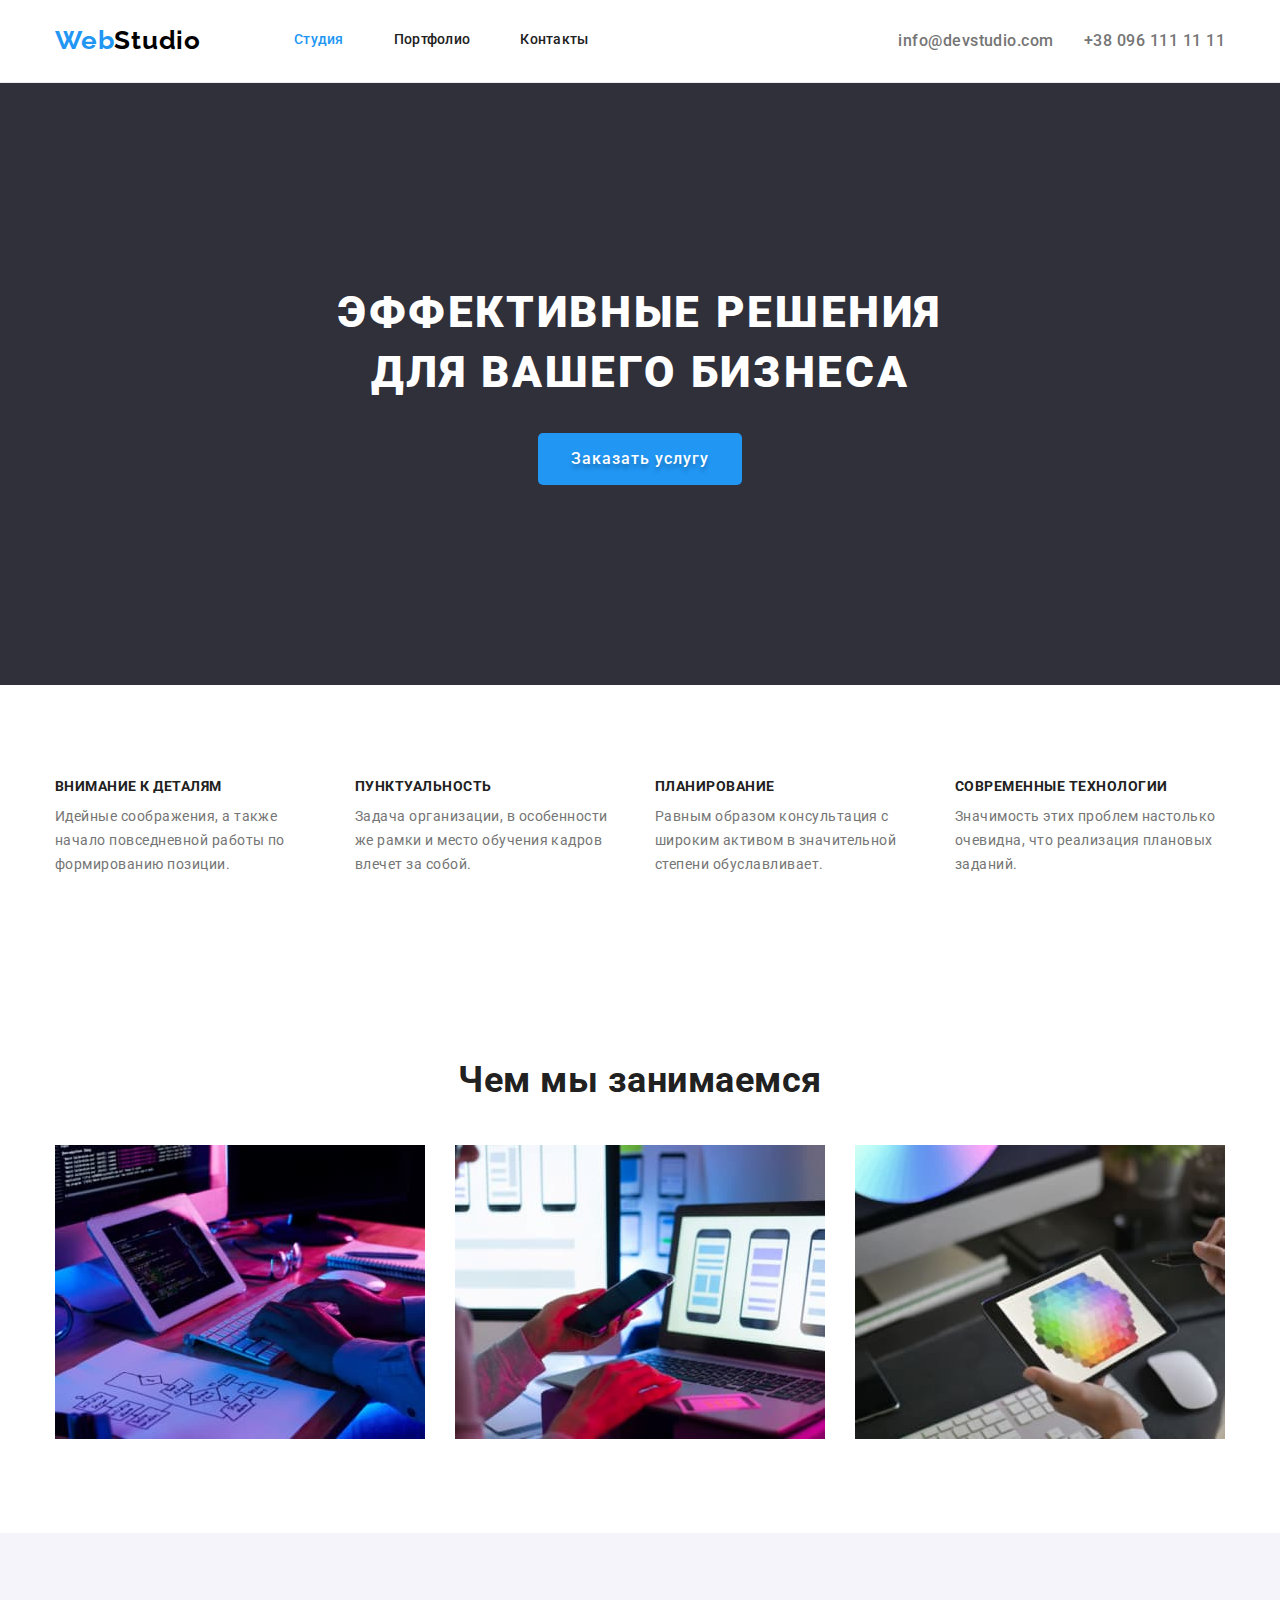
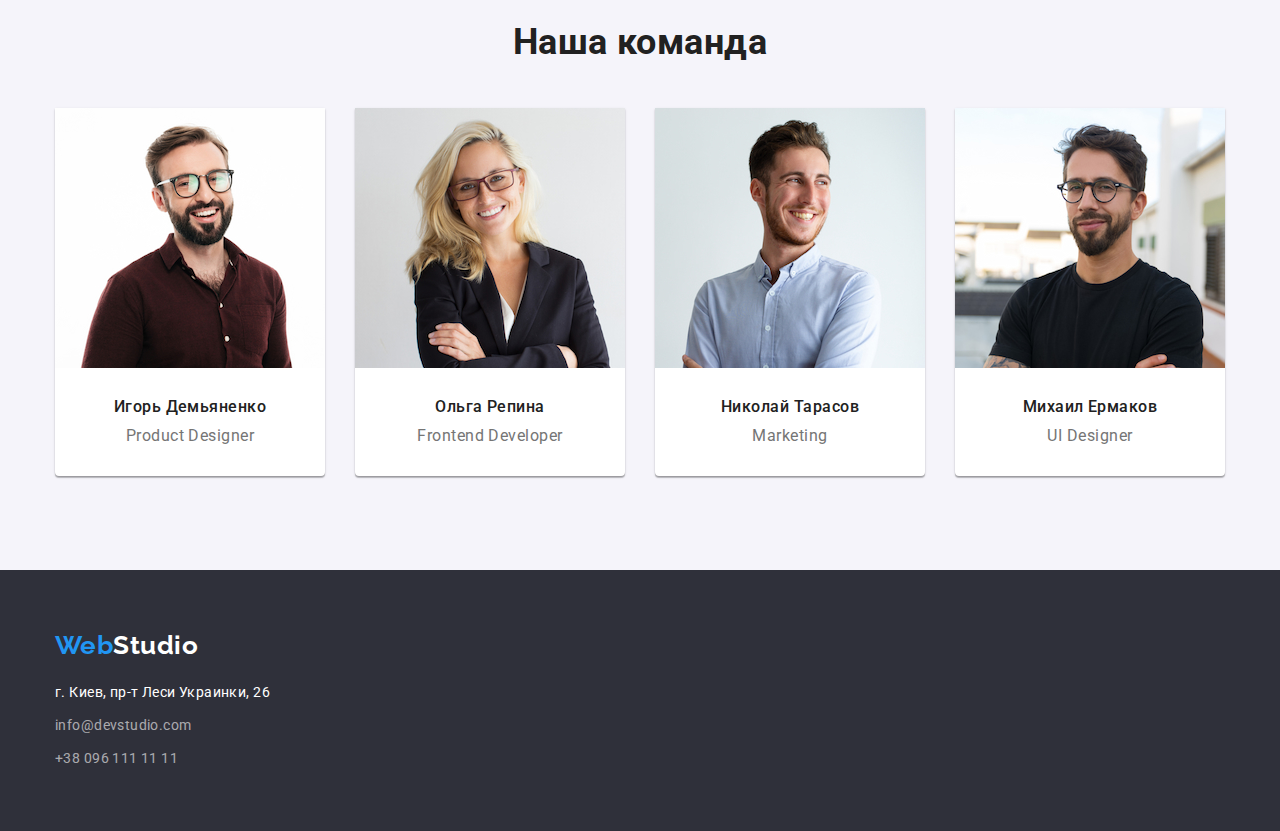
==== commit a83bb182: "Правки по замечаниям ментора" ====
--- a/index.html
+++ b/index.html
@@ -99,31 +99,33 @@
         </div>
       </section>
       <!--Чем мы занимаемся-->
-      <section class="section features non-padding container">
-        <h2 class="section-title">Чем мы занимаемся</h2>
-        <ul class="list ocupation-card">
-          <li class="ocupation-item">
-            <img
-              src="./img/works-one.jpg"
-              alt="Изображение рук на клавиатуре"
-              width="370"
-            />
-          </li>
-          <li class="ocupation-item">
-            <img
-              src="./img/works-two.jpg"
-              alt="Изображение рук с телефоном"
-              width="370"
-            />
-          </li>
-          <li class="ocupation-item">
-            <img
-              src="./img/works-tree.jpg"
-              alt="Изображение рук с планшетом"
-              width="370"
-            />
-          </li>
-        </ul>
+      <section class="section features non-padding">
+        <div class="container">
+          <h2 class="section-title">Чем мы занимаемся</h2>
+          <ul class="list ocupation-card">
+            <li class="ocupation-item">
+              <img
+                src="./img/works-one.jpg"
+                alt="Изображение рук на клавиатуре"
+                width="370"
+              />
+            </li>
+            <li class="ocupation-item">
+              <img
+                src="./img/works-two.jpg"
+                alt="Изображение рук с телефоном"
+                width="370"
+              />
+            </li>
+            <li class="ocupation-item">
+              <img
+                src="./img/works-tree.jpg"
+                alt="Изображение рук с планшетом"
+                width="370"
+              />
+            </li>
+          </ul>
+        </div>
       </section>
       <!--Наша команда-->
       <section class="section teams">
@@ -173,12 +175,14 @@
     <!--Подвал-->
     <footer class="footer">
       <div class="container">
-        <a href="./index.html" class="footer-logo"><span>Web</span>Studio</a>
-        <address class="footer-address">
-          <p>г. Киев, пр-т Леси Украинки, 26</p>
-          <a href="mailto:info@devstudio.com">info@devstudio.com</a>
-          <a href="tel:+380961111111">+38 096 111 11 11</a>
-        </address>
+        <div class="footer-logo-address">
+          <a href="./index.html" class="footer-logo"><span>Web</span>Studio</a>
+          <address class="footer-address">
+            <p>г. Киев, пр-т Леси Украинки, 26</p>
+            <a href="mailto:info@devstudio.com">info@devstudio.com</a>
+            <a href="tel:+380961111111">+38 096 111 11 11</a>
+          </address>
+        </div>
       </div>
     </footer>
   </body>
--- a/css/styles.css
+++ b/css/styles.css
@@ -146,7 +146,7 @@
 
   font-weight: 500;
   letter-spacing: 0.02em;
-  font-size: 16px;
+  font-size: 14px;
   line-height: 1.14;
   text-decoration: none;
 }
@@ -249,6 +249,7 @@
 .filter-button-card {
   display: flex;
   justify-content: center;
+  margin-bottom: 50px;
 }
 
 .button-card-item:not(:last-child) {
@@ -259,7 +260,6 @@
   padding: 6px 22px;
   border-radius: 5px;
   border: none;
-  margin-bottom: 50px;
 
   color: var(--color-title);
 
@@ -296,7 +296,7 @@
 /*============= END PORTFOLIO-FILTER=================*/
 
 /*============= FEATURES ==================*/
-
+/*
 .non-padding {
   padding-top: 0;
 }
@@ -304,7 +304,7 @@
 .section.non-padding-bottom {
   padding-bottom: 0;
 }
-
+*/
 .features-card {
   display: flex;
   flex-wrap: wrap;
@@ -386,11 +386,10 @@
 }
 .section h3 {
   margin-bottom: 10px;
+}
+
+.features-item .section-title {
   text-transform: uppercase;
-}
-
-.section .section-title {
-  text-transform: none;
 }
 
 .teams h3 {
@@ -444,16 +443,16 @@
 /*============= FOOTER ==================*/
 
 .footer {
-  min-height: 252px;
   background-color: var(--color-back-hf);
+  padding-top: 60px;
+  padding-bottom: 60px;
 }
 
 /*============= FOOTER - LOGO ==================*/
 
 .footer .footer-logo {
   display: block;
-  padding-top: 60px;
-  padding-bottom: 20px;
+  margin-bottom: 20px;
   color: var(--color-white);
 
   font-family: Raleway, -apple-system, BlinkMacSystemFont, avenir next, avenir,
@@ -488,7 +487,7 @@
 
 .footer-address a {
   display: block;
-  padding-top: 9px;
+  margin-top: 9px;
 }
 
 .footer-address:hover,
